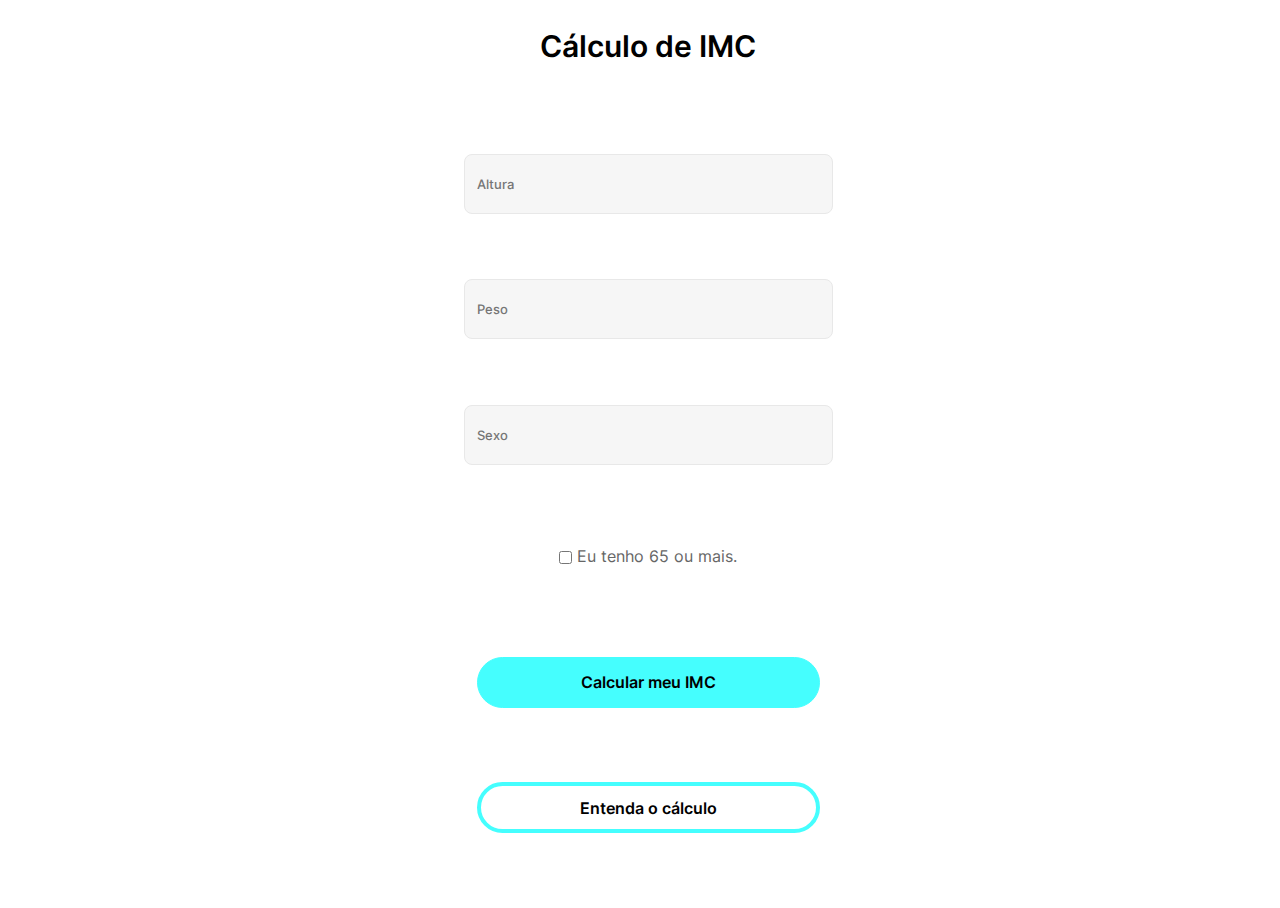
==== index.html @ 900ca45e "first commit" ====
<!DOCTYPE html>
<html lang="en">

<head>
    <meta charset="UTF-8">
    <meta name="viewport" content="width=device-width, initial-scale=1.0">
    <link rel="stylesheet" href="css/app.css">
    <title>IMC</title>
</head>
<body>
    <div class="container">
        <div class="title">
            Cálculo de IMC
        </div>
        <div class="container-elements">
            <input class="inputs" name="Altura" id="Altura" placeholder="Altura" />
        </div>
        <div class="container-elements">
            <input class="inputs" name="Peso" id="Peso" placeholder="Peso"/>
        </div>
        <div class="container-elements">
            <input class="inputs" name="Sexo" id="Sexo" placeholder="Sexo" />
        </div>
        <div class="container-elements"> 
            <label for="Tenho" class="labelcheck"><input id="Tenho" type="checkbox"/> Eu tenho 65 ou mais.</label>
        </div>
        <div class="container-elements">
            <button type="button" class="btn-imc">Calcular meu IMC</button>
        </div>
        <div class="container-elements">
            <button type="button" class="btn-under">Entenda o cálculo</button>
        </div>
    </div>
</body>
</html>
---- css/app.css ----
@font-face {
  font-family: InterSemiBold;
  src: url(/css/fonts/Inter-SemiBold.ttf);
}

@font-face {
  font-family: InterMedium;
  src: url(/css/fonts/Inter-Medium.ttf);
}

@font-face {
  font-family: InterRegular;
  src: url(/css/fonts/Inter-Regular.ttf);
}

*,
body {
  font-family: "Inter", sans-serif;
  width: 100vw;
  height: 100vh;
}

.container {
  flex: 1;
  display: flex;
  flex-direction: column;
  text-align: center;
  align-items: center;
  height: 100vh;
}

.title {
  font-family: InterSemiBold;
  color: #000000;
  font-size: 30px;
  font-weight: bold;
  font-style: normal;
  text-align: center;
  margin-top: 20px;
  margin-bottom: 0px;
  width: 343px;
}

.container-elements {
  margin: auto;
  border: 0px solid #efefef;
}

.inputs {
  font-family: InterMedium;
  border: 1px solid #e8e8e8;
  border-radius: 8px;
  width: 343px;
  height: 34px;
  color: #bdbdbd;
  background-color: #f6f6f6;
  padding: 12px 12px;
}

.labelcheck {
  font-family: InterRegular;
  font-size: 16px;
  color: #666666;
  display: inline-block;
  height: 17px;
  text-align: auto;
  vertical-align: middle;
  margin-top: 15px;
}

.labelcheck > input[type="checkbox"] {
  vertical-align: middle;
  font-family: InterRegular;
  height: 17px;
  width: auto;
  margin: 0;
  text-align: left;
}

.btn-imc {
  font-family: InterSemiBold;
  font-size: 16px;
  width: 343px;
  height: 51px;
  border-radius: 100px;
  background-color: #45fefe;
  border: 1px solid #45fefe;
  color: #000000;
}

.btn-under {
  font-family: InterSemiBold;
  font-size: 16px;
  width: 343px;
  height: 51px;
  border-radius: 100px;
  background-color: #ffffff;
  border: 4px solid #45fefe;
  color: #000000;
}
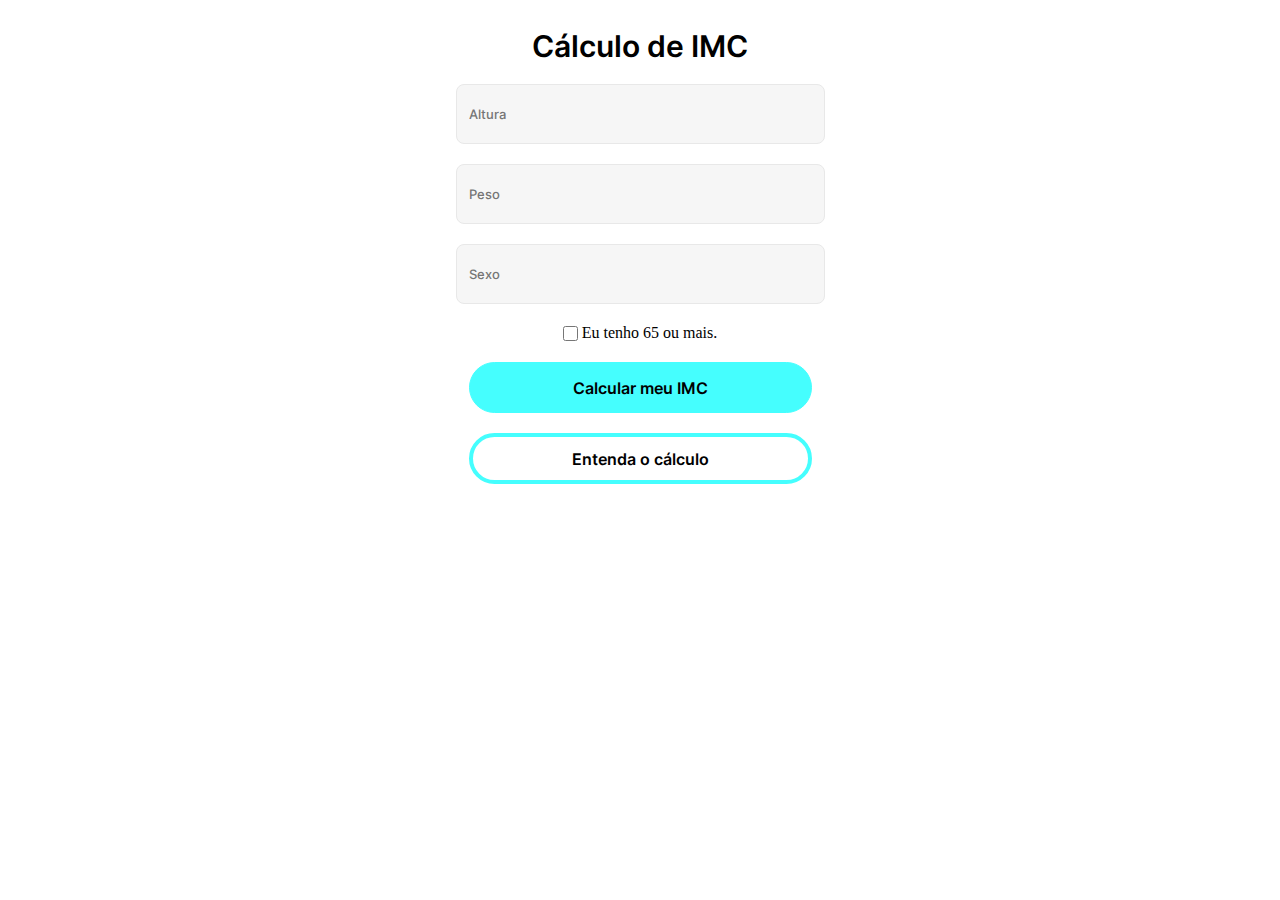
==== commit 2e6716c9: "first commit" ====
--- a/index.html
+++ b/index.html
@@ -1,35 +1,35 @@
 <!DOCTYPE html>
 <html lang="en">
-
-<head>
-    <meta charset="UTF-8">
-    <meta name="viewport" content="width=device-width, initial-scale=1.0">
-    <link rel="stylesheet" href="css/app.css">
+  <head>
+    <meta charset="UTF-8" />
+    <meta name="viewport" content="width=device-width, initial-scale=1.0" />
+    <link rel="stylesheet" href="css/base.css" />
+    <link rel="stylesheet" href="css/app.css" />
     <title>IMC</title>
-</head>
-<body>
-    <div class="container">
-        <div class="title">
-            Cálculo de IMC
-        </div>
-        <div class="container-elements">
-            <input class="inputs" name="Altura" id="Altura" placeholder="Altura" />
-        </div>
-        <div class="container-elements">
-            <input class="inputs" name="Peso" id="Peso" placeholder="Peso"/>
-        </div>
-        <div class="container-elements">
-            <input class="inputs" name="Sexo" id="Sexo" placeholder="Sexo" />
-        </div>
-        <div class="container-elements"> 
-            <label for="Tenho" class="labelcheck"><input id="Tenho" type="checkbox"/> Eu tenho 65 ou mais.</label>
-        </div>
-        <div class="container-elements">
-            <button type="button" class="btn-imc">Calcular meu IMC</button>
-        </div>
-        <div class="container-elements">
-            <button type="button" class="btn-under">Entenda o cálculo</button>
-        </div>
+  </head>
+  <body>
+    <div class="container-all">
+      <div class="cols space top-20">
+        <div class="title">Cálculo de IMC</div>
+      </div>
+      <div class="cols space">
+        <input class="inputs" name="Altura" id="Altura" placeholder="Altura" />
+      </div>
+      <div class="cols space">
+        <input class="inputs" name="Peso" id="Peso" placeholder="Peso" />
+      </div>
+      <div class="cols space">
+        <input class="inputs" name="Sexo" id="Sexo" placeholder="Sexo" />
+      </div>
+      <div class="cols space">
+        <label for="Tenho" class="label-check"><input id="Tenho" type="checkbox" /> Eu tenho 65 ou mais.</label>
+      </div>
+      <div class="cols space">
+        <button type="button" class="btn-imc">Calcular meu IMC</button>
+      </div>
+      <div class="cols space">
+        <button type="button" class="btn-under">Entenda o cálculo</button>
+      </div>
     </div>
-</body>
-</html>+  </body>
+</html>
--- a/css/base.css
+++ b/css/base.css
@@ -0,0 +1,69 @@
+@font-face {
+  font-family: InterSemiBold;
+  src: url(/css/fonts/Inter-SemiBold.ttf);
+}
+
+@font-face {
+  font-family: InterMedium;
+  src: url(/css/fonts/Inter-Medium.ttf);
+}
+
+@font-face {
+  font-family: InterRegular;
+  src: url(/css/fonts/Inter-Regular.ttf);
+}
+
+.container-all {
+  flex: 1;
+  display: flex;
+  flex-direction: column;
+  flex-wrap: nowrap;
+  justify-content: flex-start;
+  align-items: stretch;
+  align-content: center;
+}
+
+.space {
+  margin-top: 10px;
+  margin-bottom: 10px;
+  border: ¨0px solid #222;
+}
+
+.title {
+  font-family: InterSemiBold;
+  color: #000000;
+  font-size: 30px;
+  font-weight: bold;
+  text-align: center;
+  flex: 1;
+}
+
+.cols {
+  display: block;
+  flex-grow: 0;
+  flex-shrink: 1;
+  flex-basis: auto;
+  align-self: auto;
+  order: 0;
+  justify-content: center;
+  align-items: center;
+  align-content: center;
+  text-align: center;
+  width: 100%;
+}
+
+.top-5 {
+  margin-top: 5px;
+}
+
+.top-10 {
+  margin-top: 10px;
+}
+
+.top-20 {
+  margin-top: 20px;
+}
+
+.border-1 {
+  border: 1px solid #efefef;
+}
--- a/css/app.css
+++ b/css/app.css
@@ -1,51 +1,3 @@
-@font-face {
-  font-family: InterSemiBold;
-  src: url(/css/fonts/Inter-SemiBold.ttf);
-}
-
-@font-face {
-  font-family: InterMedium;
-  src: url(/css/fonts/Inter-Medium.ttf);
-}
-
-@font-face {
-  font-family: InterRegular;
-  src: url(/css/fonts/Inter-Regular.ttf);
-}
-
-*,
-body {
-  font-family: "Inter", sans-serif;
-  width: 100vw;
-  height: 100vh;
-}
-
-.container {
-  flex: 1;
-  display: flex;
-  flex-direction: column;
-  text-align: center;
-  align-items: center;
-  height: 100vh;
-}
-
-.title {
-  font-family: InterSemiBold;
-  color: #000000;
-  font-size: 30px;
-  font-weight: bold;
-  font-style: normal;
-  text-align: center;
-  margin-top: 20px;
-  margin-bottom: 0px;
-  width: 343px;
-}
-
-.container-elements {
-  margin: auto;
-  border: 0px solid #efefef;
-}
-
 .inputs {
   font-family: InterMedium;
   border: 1px solid #e8e8e8;
@@ -57,27 +9,9 @@
   padding: 12px 12px;
 }
 
-.labelcheck {
-  font-family: InterRegular;
-  font-size: 16px;
-  color: #666666;
-  display: inline-block;
-  height: 17px;
-  text-align: auto;
-  vertical-align: middle;
-  margin-top: 15px;
-}
-
-.labelcheck > input[type="checkbox"] {
-  vertical-align: middle;
-  font-family: InterRegular;
-  height: 17px;
-  width: auto;
-  margin: 0;
-  text-align: left;
-}
-
 .btn-imc {
+  align-items: center;
+  text-align: center;
   font-family: InterSemiBold;
   font-size: 16px;
   width: 343px;
@@ -89,6 +23,8 @@
 }
 
 .btn-under {
+  align-items: center;
+  text-align: center;
   font-family: InterSemiBold;
   font-size: 16px;
   width: 343px;
@@ -98,3 +34,22 @@
   border: 4px solid #45fefe;
   color: #000000;
 }
+
+.label-check {
+  display: block;
+  padding-left: 15px;
+  text-indent: -15px;
+  text-align: left;
+  align-items: center;
+  text-align: center;
+}
+
+.label-check > input {
+  width: 15px;
+  height: 15px;
+  padding: 0;
+  margin: 0;
+  vertical-align: bottom;
+  position: relative;
+  top: -1px;
+}
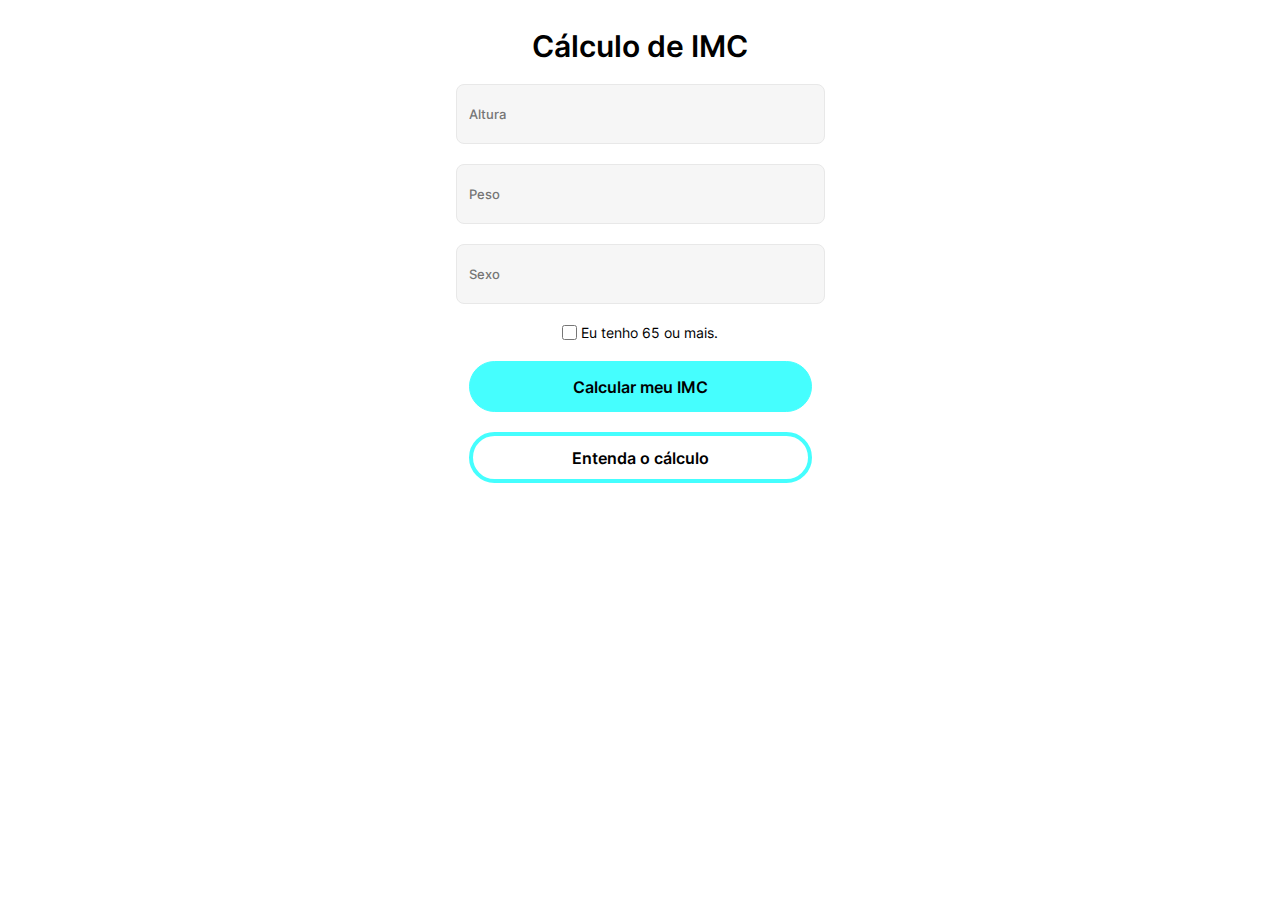
==== commit dfd9a3be: "finish" ====
--- a/index.html
+++ b/index.html
@@ -28,7 +28,7 @@
         <button type="button" class="btn-imc">Calcular meu IMC</button>
       </div>
       <div class="cols space">
-        <button type="button" class="btn-under">Entenda o cálculo</button>
+        <button type="button" class="btn-under" onclick="window.location.href='history.html'">Entenda o cálculo</button>
       </div>
     </div>
   </body>
--- a/css/base.css
+++ b/css/base.css
@@ -49,7 +49,7 @@
   align-items: center;
   align-content: center;
   text-align: center;
-  width: 100%;
+  width: auto;
 }
 
 .top-5 {
--- a/css/app.css
+++ b/css/app.css
@@ -42,6 +42,8 @@
   text-align: left;
   align-items: center;
   text-align: center;
+  font-family: InterRegular;
+  font-size: 14px;
 }
 
 .label-check > input {
